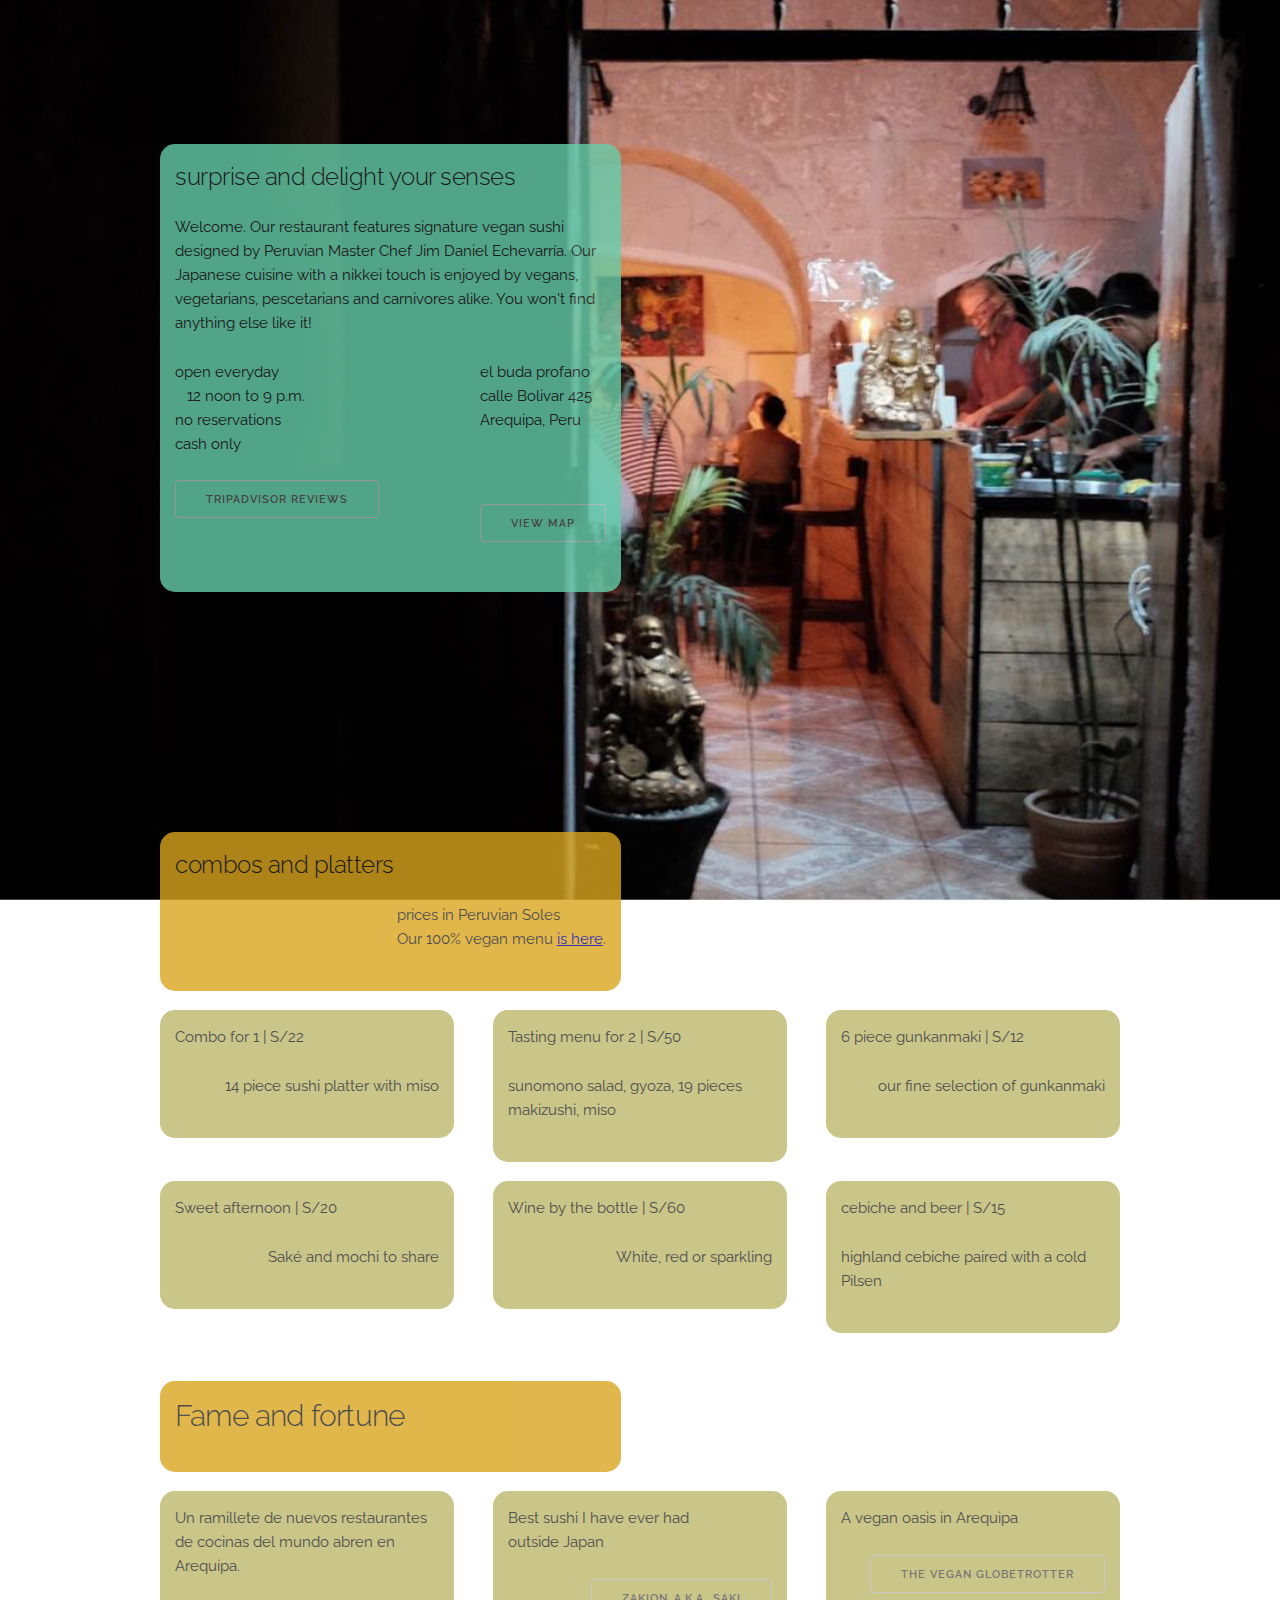
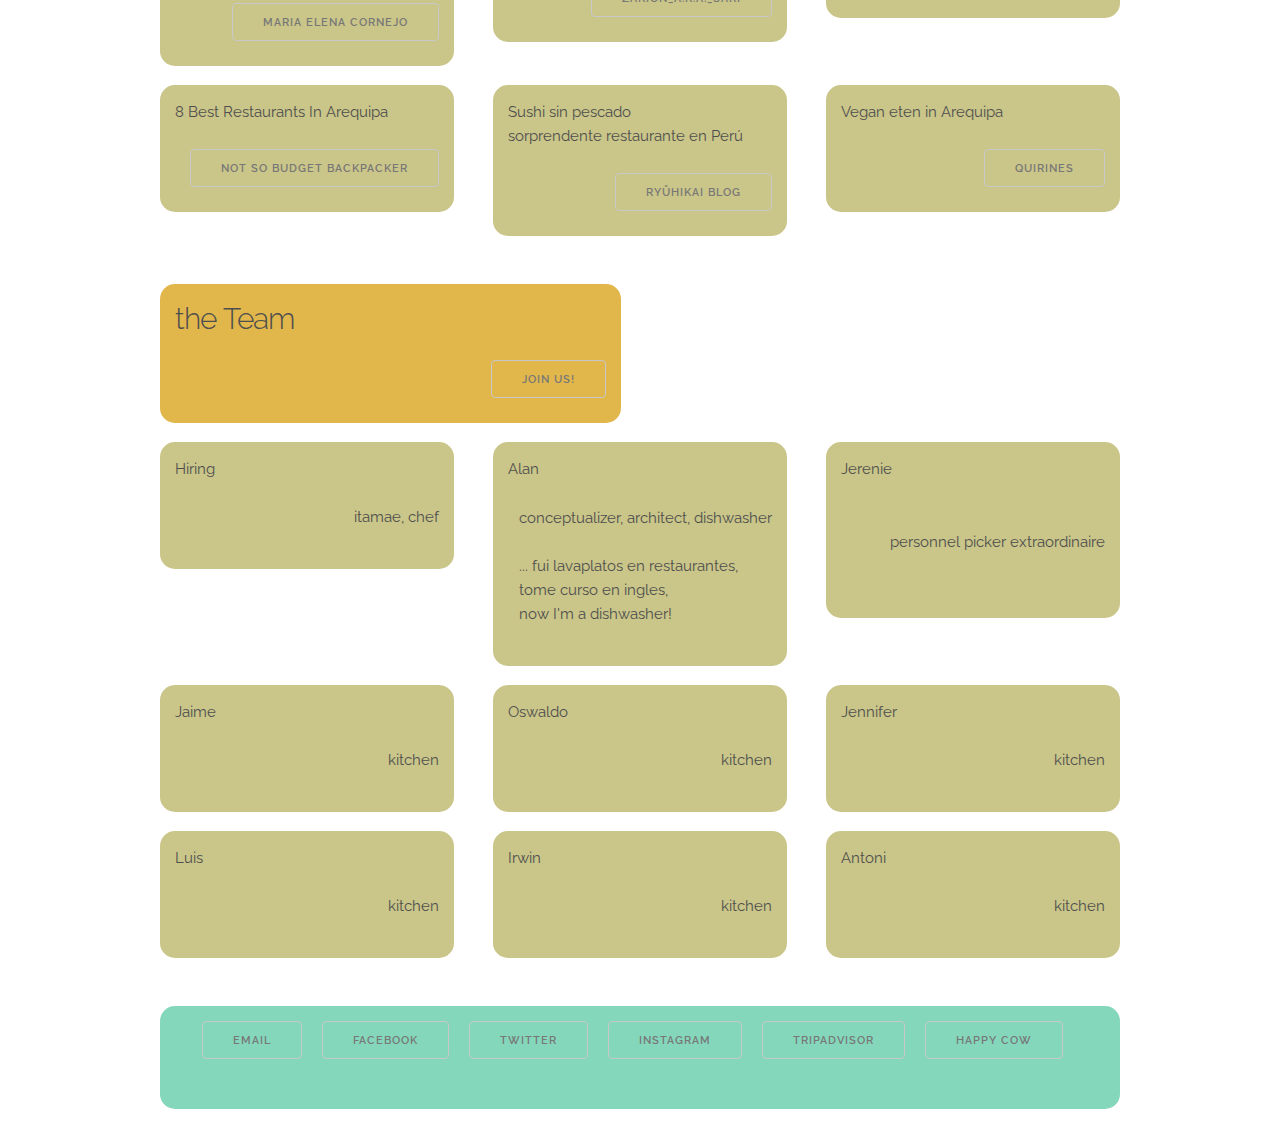
==== en/index.html @ 87c458c5 "es" ====
<!DOCTYPE html>
<html lang="en">
<head>

  <!-- Basic Page Needs
  –––––––––––––––––––––––––––––––––––––––––––––––––– -->
  <meta charset="utf-8">
  <title>el buda profano | vegan sushi | Arequipa Peru</title>
  <meta name="description" content="A restaurant featuring Japanese Vegan Cuisine">
  <meta name="author" content="el buda profano">

  <meta name="keywords" content="vegan,plantbased,vegetarian,cuisine,sushi,nikkei,restaurant,sake,wine,bar,arequipa,peru">

  <link rel="canonical" href="http://elbudaprofano.com" />

  <!-- Mobile Specific Metas
  –––––––––––––––––––––––––––––––––––––––––––––––––– -->
  <meta name="viewport" content="width=device-width, initial-scale=1">

  <!-- FONT
  –––––––––––––––––––––––––––––––––––––––––––––––––– -->
  <link href="//fonts.googleapis.com/css?family=Raleway:400,300,600" rel="stylesheet" type="text/css">

  <!-- CSS
  –––––––––––––––––––––––––––––––––––––––––––––––––– -->
  <link rel="stylesheet" href="css/normalize.css">
  <link rel="stylesheet" href="css/skeleton.css">
  <link rel="stylesheet" href="css/profano.css">

  <!-- Favicon
  –––––––––––––––––––––––––––––––––––––––––––––––––– -->
  <link rel="icon" type="image/png" href="images/favicon.png">

</head>
<body>

  <!-- Primary Page Layout  #66CDAA
  –––––––––––––––––––––––––––––––––––––––––––––––––– -->
  <div class="container">
    <div class="row">
      <div class="one-half column" style="margin-top: 15%">
        <h5>surprise and delight your senses</h5>


        <p>Welcome. Our restaurant features signature vegan sushi designed by Peruvian Master Chef Jim Daniel Echevarría. Our Japanese cuisine with a nikkei touch is enjoyed by vegans, vegetarians, pescetarians and carnivores alike. You won't find anything else like it!</p>
         <p class="u-pull-left" >open everyday<br>&nbsp;&nbsp;&nbsp;12 noon to 9 p.m.<br>no reservations<br>cash only<br><br>  
			<a target="_blank" class="button" style="margin-right:16px;" href="https://www.tripadvisor.com/Restaurant_Review-g294313-d9564741-Reviews-El_Buda_Profano-Arequipa_Arequipa_Region.html">tripadvisor reviews</a>
		 </p>
      	<p class="u-pull-right" >el buda profano  <br> calle Bolivar 425  <br> Arequipa, Peru<br><br><br><br>
			<a class="button" target="_blank" href="https://www.google.com/maps/place/el+buda+profano/@-16.393733,-71.5391587,17z/data=!3m1!4b1!4m5!3m4!1s0x91424a5aa7ada247:0x23198b1936176450!8m2!3d-16.393733!4d-71.53697">view map</a>
		</p>
      </div>
    </div>

  <!-- sample dishes row -->
    <div class="row">
      <div class="six columns" style="margin-top: 25%">
        <h5>combos and platters</h5>
        <p class="u-pull-right">prices in Peruvian Soles<br>Our 100% vegan menu <a target="_blank" href="images/menu-1.jpg">is here</a>.</p>
      </div>
    </div>

  <!-- Dishes 1st row -->
    <div class="row">
  <!-- -->
      <div class="one-third column" style="margin-top: 2%">
        <p class="u-pull-left">Combo for 1 | S/22</p>
        <p class="u-pull-right">14 piece sushi platter with miso</p>
      </div>
  <!-- -->
      <div class="one-third column" style="margin-top: 2%">
        <p class="u-pull-left">Tasting menu for 2 | S/50</p>
        <p class="u-pull-right">sunomono salad, gyoza, 19 pieces makizushi, miso</p>
      </div>
  <!-- -->
      <div class="one-third column" style="margin-top: 2%">
        <p class="u-pull-left">6 piece gunkanmaki | S/12</p>
        <p class="u-pull-right">our fine selection of gunkanmaki</p>
      </div>
    </div>

  <!-- Dishes 2nd row -->
    <div class="row">
  <!-- -->
      <div class="one-third column" style="margin-top: 2%">
        <p class="u-pull-left">Sweet afternoon | S/20</p>
        <p class="u-pull-right">Saké and mochi to share</p>
      </div>
  <!-- -->
      <div class="one-third column" style="margin-top: 2%">
        <p class="u-pull-left">Wine by the bottle | S/60</p>
        <p class="u-pull-right">White, red or sparkling</p>
      </div>
  <!-- -->
      <div class="one-third column" style="margin-top: 2%">
        <p class="u-pull-left">cebiche and beer | S/15</p>
        <p class="u-pull-right">highland cebiche paired with a cold Pilsen</p>
      </div>
    </div>


  <!-- Mentions header row -->
    <div class="row">
      <div class="six columns" style="margin-top: 5%">
        <h4>Fame and fortune</h4>
      </div>
    </div>

  <!-- Mentions 1st row -->
    <div class="row">
  <!-- -->
      <div class="one-third column" style="margin-top: 2%">
        <p class="u-pull-left">Un ramillete de nuevos restaurantes de cocinas del mundo abren en Arequipa.</p>
        <a target="_blank" class="button" style="float: right" 
			href="http://caretas.pe/cucharon_contento/79461-el_buda_profano">Maria Elena Cornejo</a>
      </div>
  <!-- -->
      <div class="one-third column" style="margin-top: 2%">
        <p class="u-pull-left">Best sushi I have ever had <br>outside Japan</p>
        <a target="_blank" class="button" style="float: right" 
			href="https://www.instagram.com/p/BQrO-NEBytV/">zakion_a.k.a._saki</a>
      </div>

  <!-- -->
      <div class="one-third column" style="margin-top: 2%">
        <p class="u-pull-left">A vegan oasis in Arequipa</p>
        <a target="_blank" class="button" style="float: right" 
			href="http://theveganglobetrotter.com/en/vegan-oasis-arequipa-el-buda-profano/">The Vegan Globetrotter</a>
      </div>
    </div>

  <!-- Mentions 2nd row -->
    <div class="row">
  <!-- -->
      <div class="one-third column" style="margin-top: 2%">
        <p class="u-pull-left">8 Best Restaurants In Arequipa</p>
        <a target="_blank" class="button" style="float: right" 
			href="http://notsobudgetbackpacker.com/the-8-best-restaurants-in-arequipa/">NOT SO budget backpacker</a>
      </div>
  <!-- -->
      <div class="one-third column" style="margin-top: 2%">
        <p class="u-pull-left">Sushi sin pescado <br>sorprendente restaurante en Perú</p>
        <a target="_blank" class="button" style="float: right" 
			href="http://www.ryuhikai.com/sushi-sin-pescado-buda-profano/">RyûHiKai blog</a>
      </div>
  <!-- -->
      <div class="one-third column" style="margin-top: 2%">
        <p class="u-pull-left">Vegan eten in Arequipa</p>
        <a target="_blank" class="button" style="float: right" 
			href="http://www.quirines.nl/world/peru-arequipa-in-fotos/">Quirines</a>
      </div>
    </div>

  <!-- Team header row -->
    <div class="row">
      <div class="six columns" style="margin-top: 5%">
        <h4>the Team</h4>
		<a class="button" style="float: right" href="mailto:buda.profano@gmail.com">Join us!</a>
      </div>
    </div>

  <!-- Team 1st row -->
    <div class="row">
  <!-- -->
      <div class="one-third column" style="margin-top: 2%">
        <p class="u-pull-left">Hiring   </p>
        <p class="u-pull-right"> 
								<br><br> itamae, chef </p>
      </div>
  <!-- -->
      <div class="one-third column" style="margin-top: 2%">
        <p class="u-pull-left">Alan </p>
        <p class="u-pull-right">conceptualizer, architect, dishwasher
								<br><br>... fui lavaplatos en restaurantes, <br>tome curso en ingles, <br>now I'm a dishwasher!</p>
      </div>
  <!-- -->
      <div class="one-third column" style="margin-top: 2%">
        <p class="u-pull-left">Jerenie <br></p>
        <p class="u-pull-right"><br>personnel picker extraordinaire  
								<br><br>  </p>
      </div>
    </div>

  <!-- Team 2nd row -->
    <div class="row">
  <!-- -->
      <div class="one-third column" style="margin-top: 2%">
        <p class="u-pull-left">Jaime  </p>
        <p class="u-pull-right"> 
								<br><br> kitchen </p>
      </div>
  <!-- -->
      <div class="one-third column" style="margin-top: 2%">
        <p class="u-pull-left">Oswaldo </p>
        <p class="u-pull-right">  
								<br><br> kitchen </p>
      </div>
  <!-- -->
      <div class="one-third column" style="margin-top: 2%">
        <p class="u-pull-left">Jennifer  </p>
        <p class="u-pull-right">  
								<br><br> kitchen </p>
      </div>
    </div>

  <!-- Team 3rd row -->
    <div class="row">
  <!-- -->
      <div class="one-third column" style="margin-top: 2%">
        <p class="u-pull-left">Luis  </p>
        <p class="u-pull-right"> 
								<br><br> kitchen </p>
      </div>
  <!-- -->
      <div class="one-third column" style="margin-top: 2%">
        <p class="u-pull-left">Irwin </p>
        <p class="u-pull-right">  
								<br><br> kitchen </p>
      </div>
  <!-- -->
      <div class="one-third column" style="margin-top: 2%">
        <p class="u-pull-left">Antoni  </p>
        <p class="u-pull-right">  
								<br><br> kitchen </p>
      </div>
    </div>



  <!-- Footer row -->
    <div class="row">
      <div class="twelve columns" style="margin-top: 5%">
        <p style="text-align:center;"> 
			<a class="button" style="margin-right:16px;" href="mailto:buda.profano@gmail.com">email</a>
			<a target="_blank" class="button" style="margin-right:16px;" href="https://www.facebook.com/elbudaprofano/">facebook</a> 
			<a target="_blank" class="button" style="margin-right:16px;" href="https://twitter.com/elBudaProfano">twitter</a> 
			<a target="_blank" class="button" style="margin-right:16px;" href="https://www.instagram.com/elbudaprofano/">instagram</a> 
			<a target="_blank" class="button" style="margin-right:16px;" href="https://www.tripadvisor.com/Restaurant_Review-g294313-d9564741-Reviews-El_Buda_Profano-Arequipa_Arequipa_Region.html">tripadvisor</a> 
			<a target="_blank" class="button" style="margin-right:16px;" href="https://www.happycow.net/reviews/el-buda-profano-arequipa-64990">happy cow</a> 
		</p>
      </div>
    </div>

<p class="u-cf"></p>
  </div>

<!-- End Document
  –––––––––––––––––––––––––––––––––––––––––––––––––– -->
</body>
</html>
---- en/css/skeleton.css ----
/*
* Skeleton V2.0.4
* Copyright 2014, Dave Gamache
* www.getskeleton.com
* Free to use under the MIT license.
* http://www.opensource.org/licenses/mit-license.php
* 12/29/2014
*/


/* Table of contents
––––––––––––––––––––––––––––––––––––––––––––––––––
- Grid
- Base Styles
- Typography
- Links
- Buttons
- Forms
- Lists
- Code
- Tables
- Spacing
- Utilities
- Clearing
- Media Queries
*/


/* Grid
–––––––––––––––––––––––––––––––––––––––––––––––––– */
.container {
  position: relative;
  width: 100%;
  max-width: 960px;
  margin: 0 auto;
  padding: 0 20px;
  box-sizing: border-box; }
.column,
.columns {
  width: 100%;
  float: left;
  box-sizing: border-box; }

/* For devices larger than 400px */
@media (min-width: 400px) {
  .container {
    width: 85%;
    padding: 0; }
}

/* For devices larger than 550px */
@media (min-width: 550px) {
  .container {
    width: 80%; }
  .column,
  .columns {
    margin-left: 4%; }
  .column:first-child,
  .columns:first-child {
    margin-left: 0; }

  .one.column,
  .one.columns                    { width: 4.66666666667%; }
  .two.columns                    { width: 13.3333333333%; }
  .three.columns                  { width: 22%;            }
  .four.columns                   { width: 30.6666666667%; }
  .five.columns                   { width: 39.3333333333%; }
  .six.columns                    { width: 48%;            }
  .seven.columns                  { width: 56.6666666667%; }
  .eight.columns                  { width: 65.3333333333%; }
  .nine.columns                   { width: 74.0%;          }
  .ten.columns                    { width: 82.6666666667%; }
  .eleven.columns                 { width: 91.3333333333%; }
  .twelve.columns                 { width: 100%; margin-left: 0; }

  .one-fourth.column              { width: 24%; }

  .one-third.column               { width: 30.6666666667%; }
  .two-thirds.column              { width: 65.3333333333%; }

  .one-half.column                { width: 48%; }

  /* Offsets */
  .offset-by-one.column,
  .offset-by-one.columns          { margin-left: 8.66666666667%; }
  .offset-by-two.column,
  .offset-by-two.columns          { margin-left: 17.3333333333%; }
  .offset-by-three.column,
  .offset-by-three.columns        { margin-left: 26%;            }
  .offset-by-four.column,
  .offset-by-four.columns         { margin-left: 34.6666666667%; }
  .offset-by-five.column,
  .offset-by-five.columns         { margin-left: 43.3333333333%; }
  .offset-by-six.column,
  .offset-by-six.columns          { margin-left: 52%;            }
  .offset-by-seven.column,
  .offset-by-seven.columns        { margin-left: 60.6666666667%; }
  .offset-by-eight.column,
  .offset-by-eight.columns        { margin-left: 69.3333333333%; }
  .offset-by-nine.column,
  .offset-by-nine.columns         { margin-left: 78.0%;          }
  .offset-by-ten.column,
  .offset-by-ten.columns          { margin-left: 86.6666666667%; }
  .offset-by-eleven.column,
  .offset-by-eleven.columns       { margin-left: 95.3333333333%; }

  .offset-by-one-third.column,
  .offset-by-one-third.columns    { margin-left: 34.6666666667%; }
  .offset-by-two-thirds.column,
  .offset-by-two-thirds.columns   { margin-left: 69.3333333333%; }

  .offset-by-one-half.column,
  .offset-by-one-half.columns     { margin-left: 52%; }

}


/* Base Styles
–––––––––––––––––––––––––––––––––––––––––––––––––– */
/* NOTE
html is set to 62.5% so that all the REM measurements throughout Skeleton
are based on 10px sizing. So basically 1.5rem = 15px :) */
html {
  font-size: 62.5%; }
body {
  font-size: 1.5em; /* currently ems cause chrome bug misinterpreting rems on body element */
  line-height: 1.6;
  font-weight: 400;
  font-family: "Raleway", "HelveticaNeue", "Helvetica Neue", Helvetica, Arial, sans-serif;
  color: #222; }


/* Typography
–––––––––––––––––––––––––––––––––––––––––––––––––– */
h1, h2, h3, h4, h5, h6 {
  margin-top: 0;
  margin-bottom: 2rem;
  font-weight: 300; }
h1 { font-size: 4.0rem; line-height: 1.2;  letter-spacing: -.1rem;}
h2 { font-size: 3.6rem; line-height: 1.25; letter-spacing: -.1rem; }
h3 { font-size: 3.0rem; line-height: 1.3;  letter-spacing: -.1rem; }
h4 { font-size: 2.4rem; line-height: 1.35; letter-spacing: -.08rem; }
h5 { font-size: 1.8rem; line-height: 1.5;  letter-spacing: -.05rem; }
h6 { font-size: 1.5rem; line-height: 1.6;  letter-spacing: 0; }

/* Larger than phablet */
@media (min-width: 550px) {
  h1 { font-size: 5.0rem; }
  h2 { font-size: 4.2rem; }
  h3 { font-size: 3.6rem; }
  h4 { font-size: 3.0rem; }
  h5 { font-size: 2.4rem; }
  h6 { font-size: 1.5rem; }
}

p {
  margin-top: 0; }


/* Links
–––––––––––––––––––––––––––––––––––––––––––––––––– */
a {
  color: #1EAEDB; }
a:hover {
  color: #0FA0CE; }


/* Buttons
–––––––––––––––––––––––––––––––––––––––––––––––––– */
.button,
button,
input[type="submit"],
input[type="reset"],
input[type="button"] {
  display: inline-block;
  height: 38px;
  padding: 0 30px;
  color: #555;
  text-align: center;
  font-size: 11px;
  font-weight: 600;
  line-height: 38px;
  letter-spacing: .1rem;
  text-transform: uppercase;
  text-decoration: none;
  white-space: nowrap;
  background-color: transparent;
  border-radius: 4px;
  border: 1px solid #bbb;
  cursor: pointer;
  box-sizing: border-box; }
.button:hover,
button:hover,
input[type="submit"]:hover,
input[type="reset"]:hover,
input[type="button"]:hover,
.button:focus,
button:focus,
input[type="submit"]:focus,
input[type="reset"]:focus,
input[type="button"]:focus {
  color: #333;
  border-color: #888;
  outline: 0; }
.button.button-primary,
button.button-primary,
input[type="submit"].button-primary,
input[type="reset"].button-primary,
input[type="button"].button-primary {
  color: #FFF;
  background-color: #33C3F0;
  border-color: #33C3F0; }
.button.button-primary:hover,
button.button-primary:hover,
input[type="submit"].button-primary:hover,
input[type="reset"].button-primary:hover,
input[type="button"].button-primary:hover,
.button.button-primary:focus,
button.button-primary:focus,
input[type="submit"].button-primary:focus,
input[type="reset"].button-primary:focus,
input[type="button"].button-primary:focus {
  color: #FFF;
  background-color: #1EAEDB;
  border-color: #1EAEDB; }


/* Forms
–––––––––––––––––––––––––––––––––––––––––––––––––– */
input[type="email"],
input[type="number"],
input[type="search"],
input[type="text"],
input[type="tel"],
input[type="url"],
input[type="password"],
textarea,
select {
  height: 38px;
  padding: 6px 10px; /* The 6px vertically centers text on FF, ignored by Webkit */
  background-color: #fff;
  border: 1px solid #D1D1D1;
  border-radius: 4px;
  box-shadow: none;
  box-sizing: border-box; }
/* Removes awkward default styles on some inputs for iOS */
input[type="email"],
input[type="number"],
input[type="search"],
input[type="text"],
input[type="tel"],
input[type="url"],
input[type="password"],
textarea {
  -webkit-appearance: none;
     -moz-appearance: none;
          appearance: none; }
textarea {
  min-height: 65px;
  padding-top: 6px;
  padding-bottom: 6px; }
input[type="email"]:focus,
input[type="number"]:focus,
input[type="search"]:focus,
input[type="text"]:focus,
input[type="tel"]:focus,
input[type="url"]:focus,
input[type="password"]:focus,
textarea:focus,
select:focus {
  border: 1px solid #33C3F0;
  outline: 0; }
label,
legend {
  display: block;
  margin-bottom: .5rem;
  font-weight: 600; }
fieldset {
  padding: 0;
  border-width: 0; }
input[type="checkbox"],
input[type="radio"] {
  display: inline; }
label > .label-body {
  display: inline-block;
  margin-left: .5rem;
  font-weight: normal; }


/* Lists
–––––––––––––––––––––––––––––––––––––––––––––––––– */
ul {
  list-style: circle inside; }
ol {
  list-style: decimal inside; }
ol, ul {
  padding-left: 0;
  margin-top: 0; }
ul ul,
ul ol,
ol ol,
ol ul {
  margin: 1.5rem 0 1.5rem 3rem;
  font-size: 90%; }
li {
  margin-bottom: 1rem; }


/* Code
–––––––––––––––––––––––––––––––––––––––––––––––––– */
code {
  padding: .2rem .5rem;
  margin: 0 .2rem;
  font-size: 90%;
  white-space: nowrap;
  background: #F1F1F1;
  border: 1px solid #E1E1E1;
  border-radius: 4px; }
pre > code {
  display: block;
  padding: 1rem 1.5rem;
  white-space: pre; }


/* Tables
–––––––––––––––––––––––––––––––––––––––––––––––––– */
th,
td {
  padding: 12px 15px;
  text-align: left;
  border-bottom: 1px solid #E1E1E1; }
th:first-child,
td:first-child {
  padding-left: 0; }
th:last-child,
td:last-child {
  padding-right: 0; }


/* Spacing
–––––––––––––––––––––––––––––––––––––––––––––––––– */
button,
.button {
  margin-bottom: 1rem; }
input,
textarea,
select,
fieldset {
  margin-bottom: 1.5rem; }
pre,
blockquote,
dl,
figure,
table,
p,
ul,
ol,
form {
  margin-bottom: 2.5rem; }


/* Utilities
–––––––––––––––––––––––––––––––––––––––––––––––––– */
.u-full-width {
  width: 100%;
  box-sizing: border-box; }
.u-max-full-width {
  max-width: 100%;
  box-sizing: border-box; }
.u-pull-right {
  float: right; }
.u-pull-left {
  float: left; }


/* Misc
–––––––––––––––––––––––––––––––––––––––––––––––––– */
hr {
  margin-top: 3rem;
  margin-bottom: 3.5rem;
  border-width: 0;
  border-top: 1px solid #E1E1E1; }


/* Clearing
–––––––––––––––––––––––––––––––––––––––––––––––––– */

/* Self Clearing Goodness */
.container:after,
.row:after,
.u-cf {
  content: "";
  display: table;
  clear: both; }


/* Media Queries
–––––––––––––––––––––––––––––––––––––––––––––––––– */
/*
Note: The best way to structure the use of media queries is to create the queries
near the relevant code. For example, if you wanted to change the styles for buttons
on small devices, paste the mobile query code up in the buttons section and style it
there.
*/


/* Larger than mobile */
@media (min-width: 400px) {}

/* Larger than phablet (also point when grid becomes active) */
@media (min-width: 550px) {}

/* Larger than tablet */
@media (min-width: 750px) {}

/* Larger than desktop */
@media (min-width: 1000px) {}

/* Larger than Desktop HD */
@media (min-width: 1200px) {}
---- en/css/profano.css ----
body:before {
  content: "";
  display: block;
  position: fixed;
  left: 0;
  top: 0;
  width: 100%;
  height: 100%;
  z-index: -10;
  background: url('../images/el.buda.profano.vegan.sushi.bar.arequipa.peru.jpg') no-repeat center center; 
		  -webkit-background-size: cover;
		  -moz-background-size: cover;
		  -o-background-size: cover;
		  background-size: cover; } 
a { color: #0000a2; }
.column, .columns   { padding: 15px; background: #66CDAA; border-radius: 15px; opacity:0.8; }    
.container .one-half.column { background: #66CDAA; }  
.container .one-third.column { background: #BDB76B; }  
.container .one-fourth.column { background: #BDB76B; }  
.container .six.columns { background: #DAA520; }
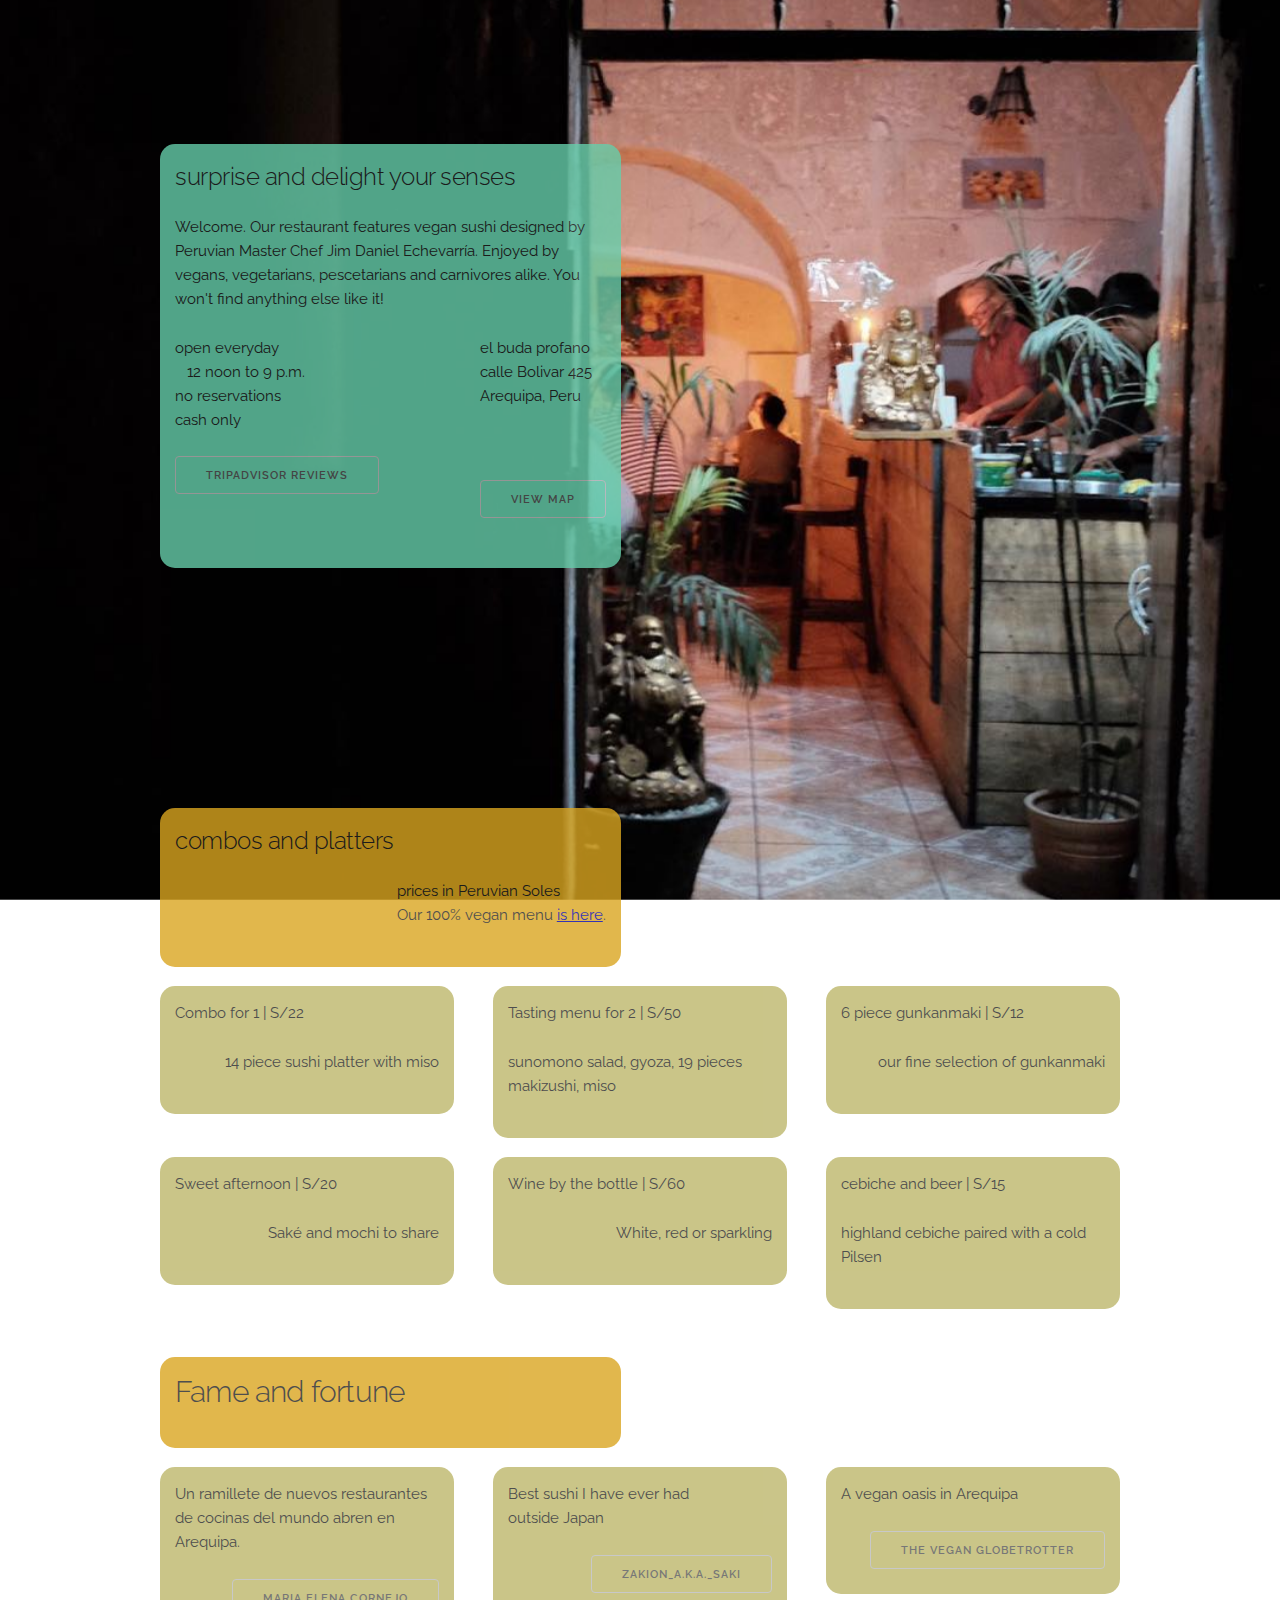
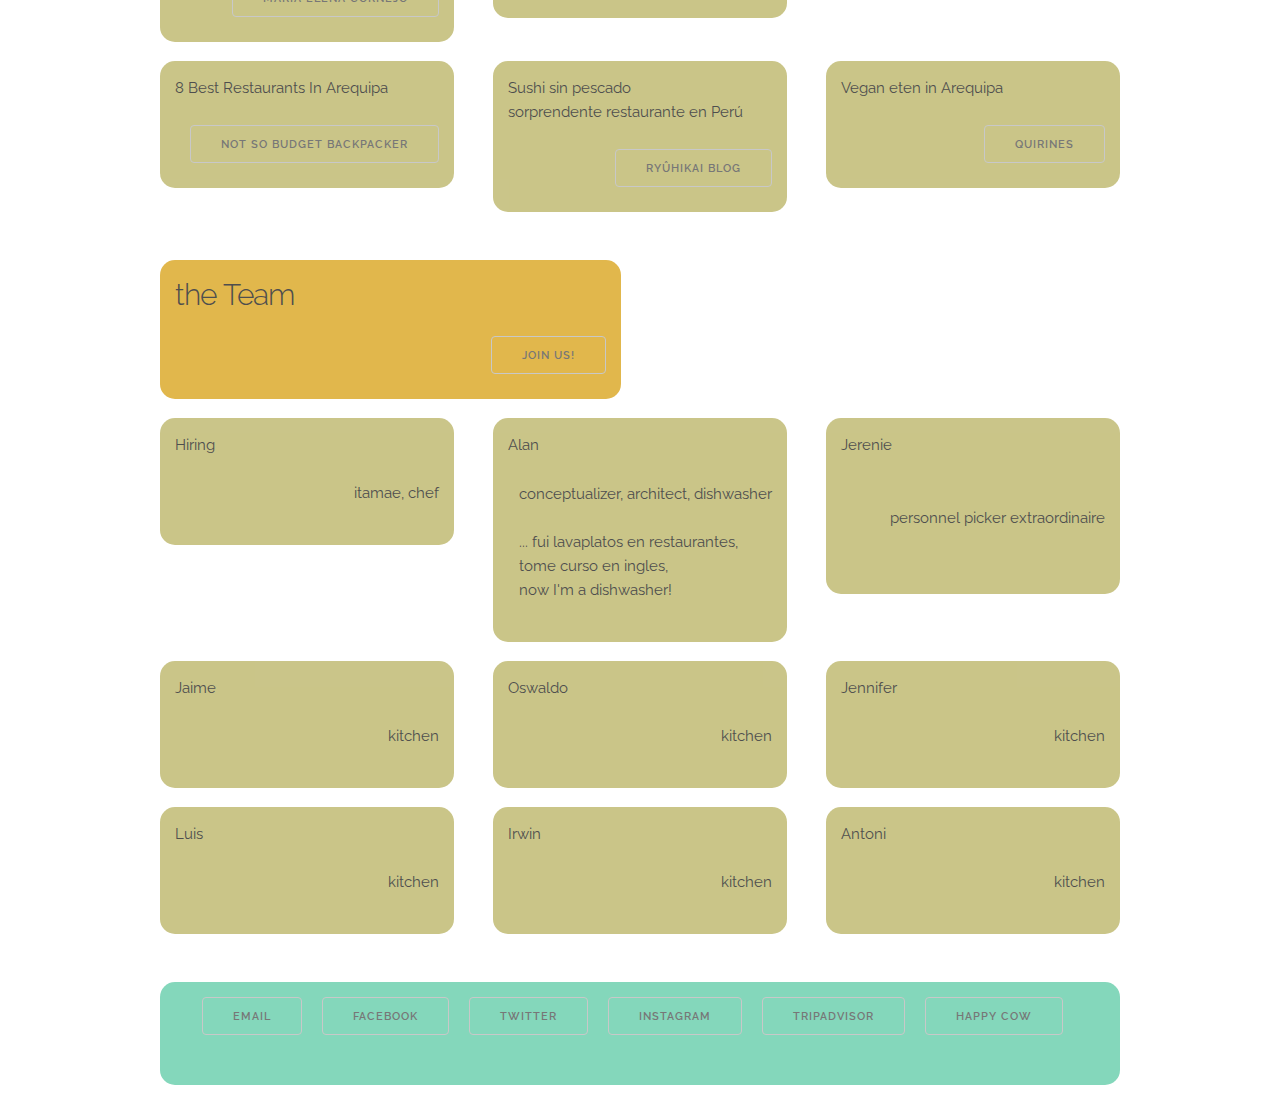
==== commit bf92134e: "not nikkei" ====
--- a/en/index.html
+++ b/en/index.html
@@ -9,7 +9,7 @@
   <meta name="description" content="A restaurant featuring Japanese Vegan Cuisine">
   <meta name="author" content="el buda profano">
 
-  <meta name="keywords" content="vegan,plantbased,vegetarian,cuisine,sushi,nikkei,restaurant,sake,wine,bar,arequipa,peru">
+  <meta name="keywords" content="vegan,plantbased,vegetarian,cuisine,sushi,restaurant,sake,wine,bar,arequipa,peru">
 
   <link rel="canonical" href="http://elbudaprofano.com" />
 
@@ -42,7 +42,7 @@
         <h5>surprise and delight your senses</h5>
 
 
-        <p>Welcome. Our restaurant features signature vegan sushi designed by Peruvian Master Chef Jim Daniel Echevarría. Our Japanese cuisine with a nikkei touch is enjoyed by vegans, vegetarians, pescetarians and carnivores alike. You won't find anything else like it!</p>
+        <p>Welcome. Our restaurant features vegan sushi designed by Peruvian Master Chef Jim Daniel Echevarría. Enjoyed by vegans, vegetarians, pescetarians and carnivores alike. You won't find anything else like it!</p>
          <p class="u-pull-left" >open everyday<br>&nbsp;&nbsp;&nbsp;12 noon to 9 p.m.<br>no reservations<br>cash only<br><br>  
 			<a target="_blank" class="button" style="margin-right:16px;" href="https://www.tripadvisor.com/Restaurant_Review-g294313-d9564741-Reviews-El_Buda_Profano-Arequipa_Arequipa_Region.html">tripadvisor reviews</a>
 		 </p>
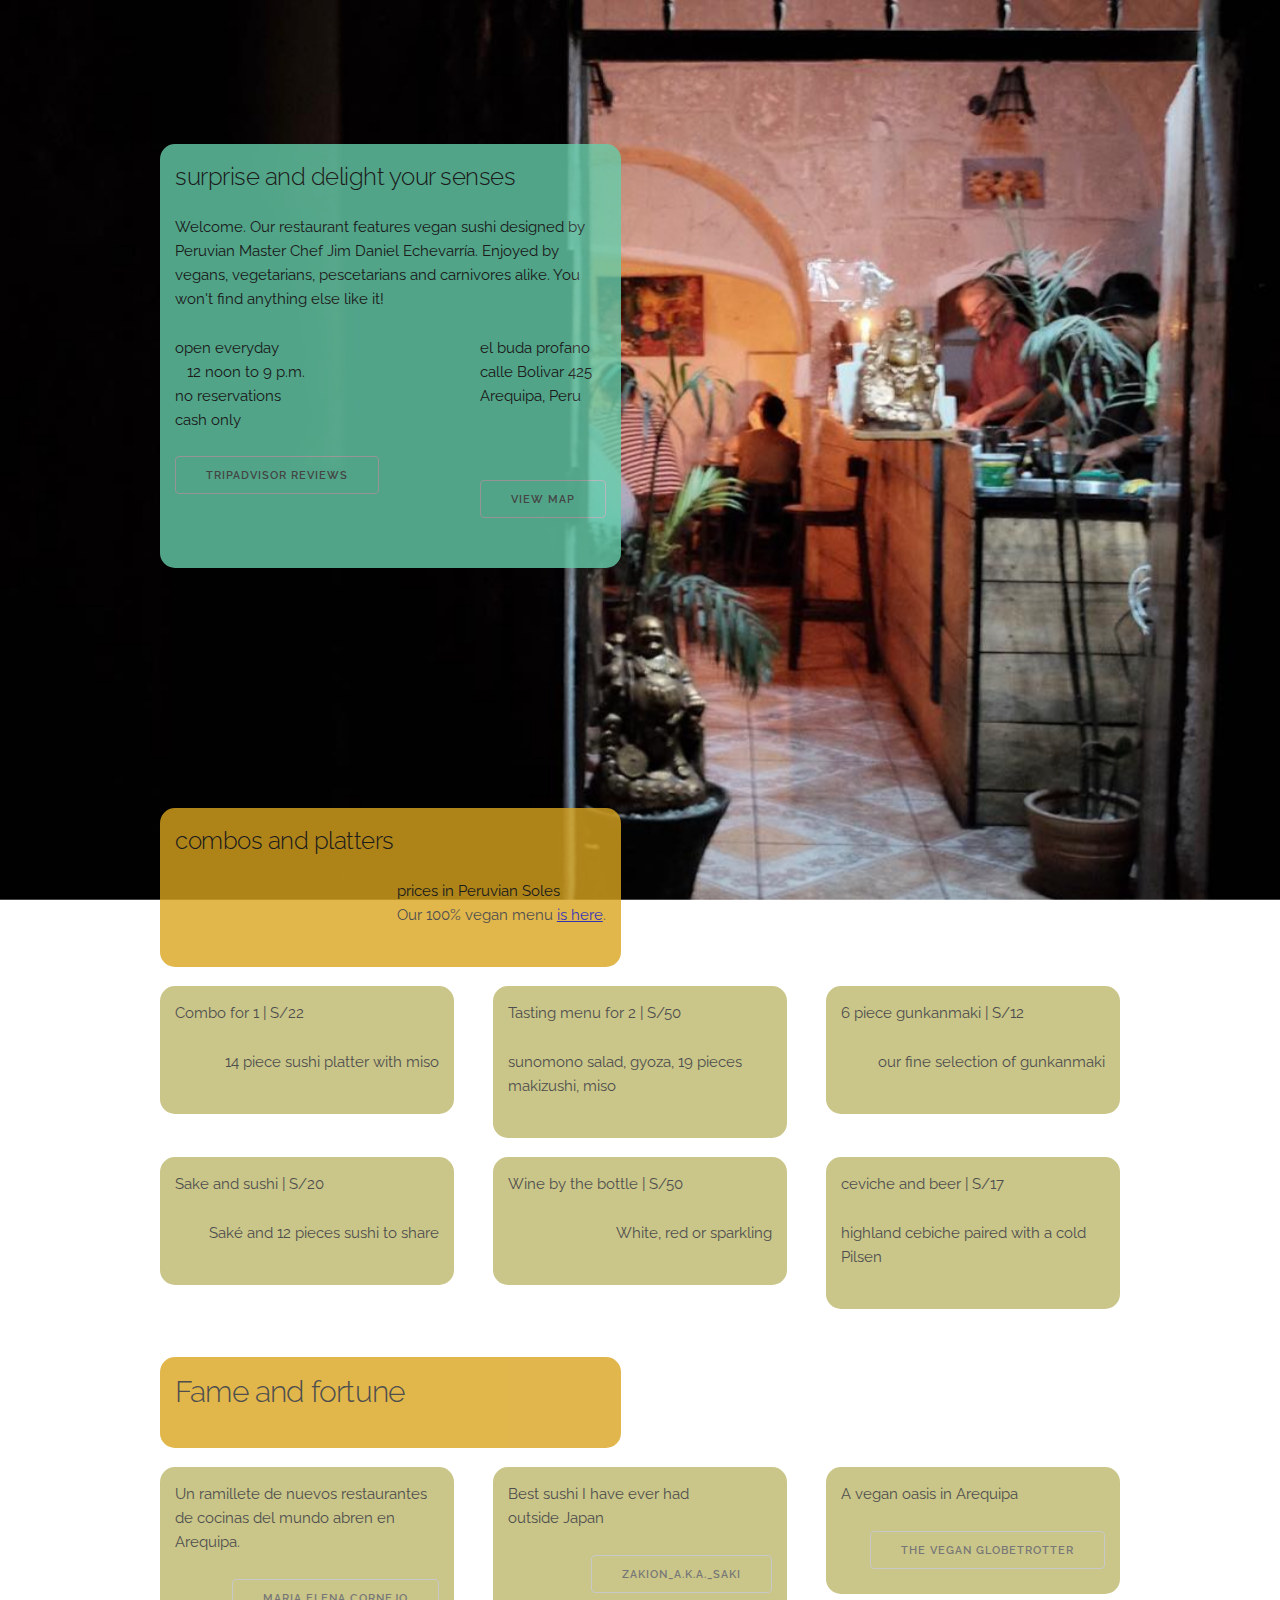
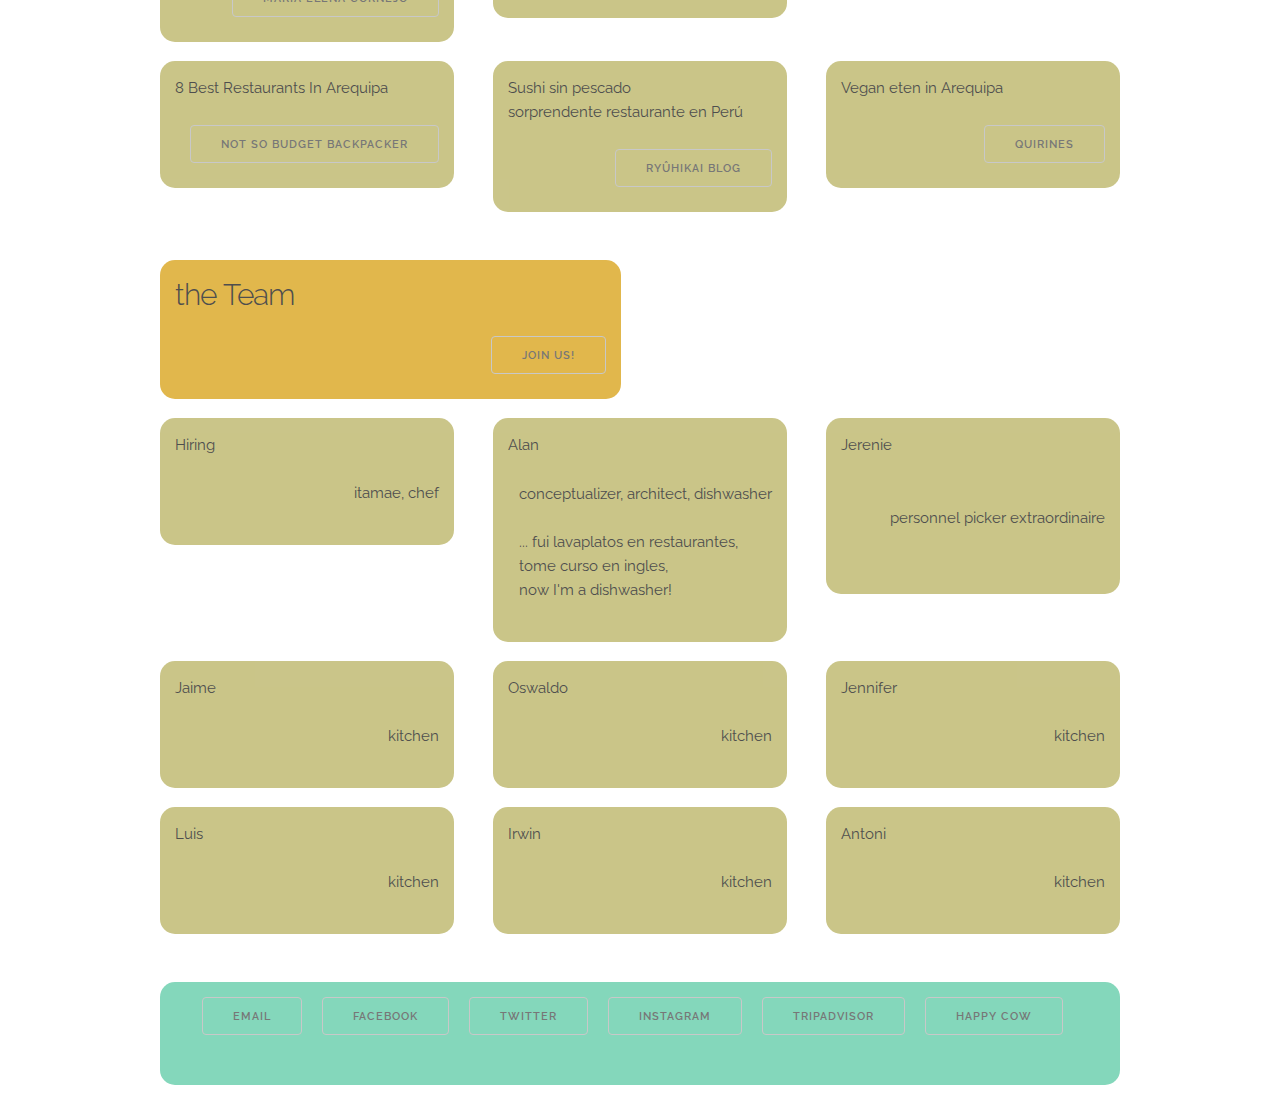
==== commit 6da41bf5: "update combos" ====
--- a/en/index.html
+++ b/en/index.html
@@ -83,17 +83,17 @@
     <div class="row">
   <!-- -->
       <div class="one-third column" style="margin-top: 2%">
-        <p class="u-pull-left">Sweet afternoon | S/20</p>
-        <p class="u-pull-right">Saké and mochi to share</p>
-      </div>
-  <!-- -->
-      <div class="one-third column" style="margin-top: 2%">
-        <p class="u-pull-left">Wine by the bottle | S/60</p>
+        <p class="u-pull-left">Sake and sushi | S/20</p>
+        <p class="u-pull-right">Saké and 12 pieces sushi to share</p>
+      </div>
+  <!-- -->
+      <div class="one-third column" style="margin-top: 2%">
+        <p class="u-pull-left">Wine by the bottle | S/50</p>
         <p class="u-pull-right">White, red or sparkling</p>
       </div>
   <!-- -->
       <div class="one-third column" style="margin-top: 2%">
-        <p class="u-pull-left">cebiche and beer | S/15</p>
+        <p class="u-pull-left">ceviche and beer | S/17</p>
         <p class="u-pull-right">highland cebiche paired with a cold Pilsen</p>
       </div>
     </div>
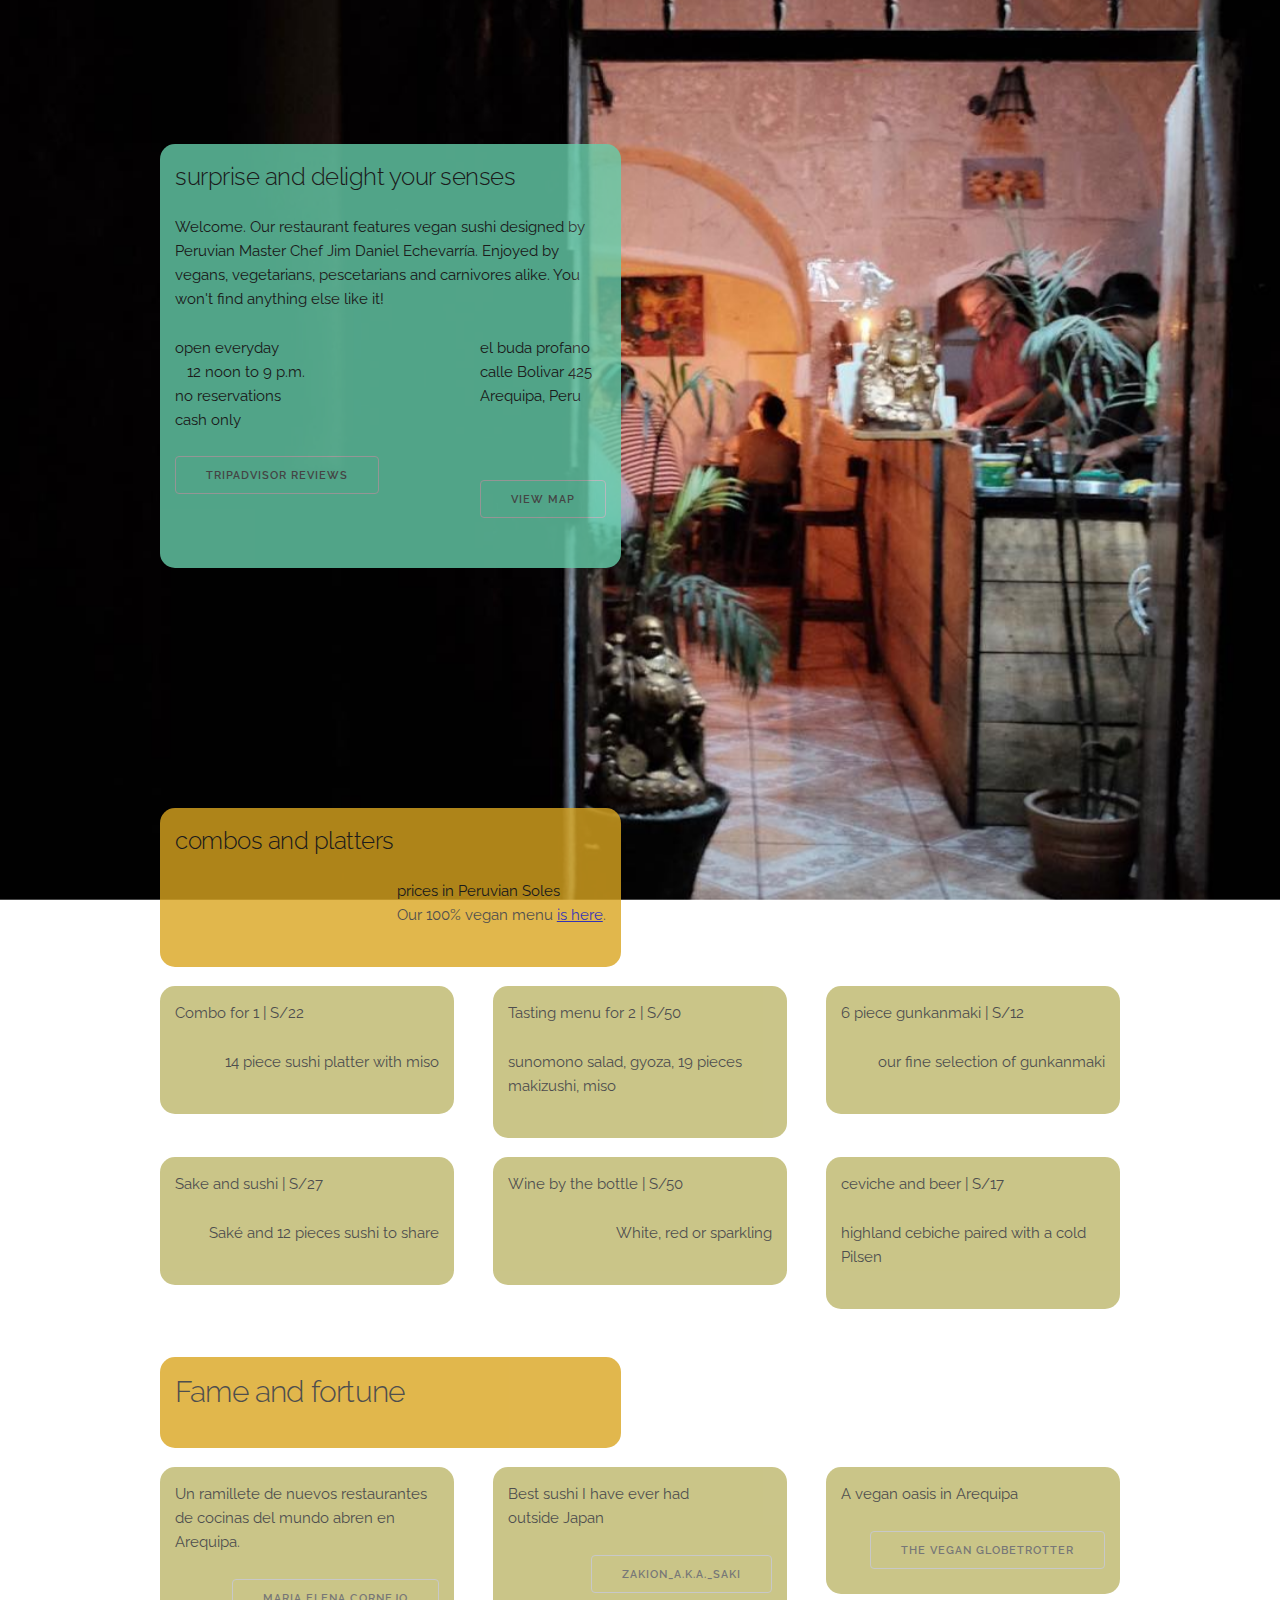
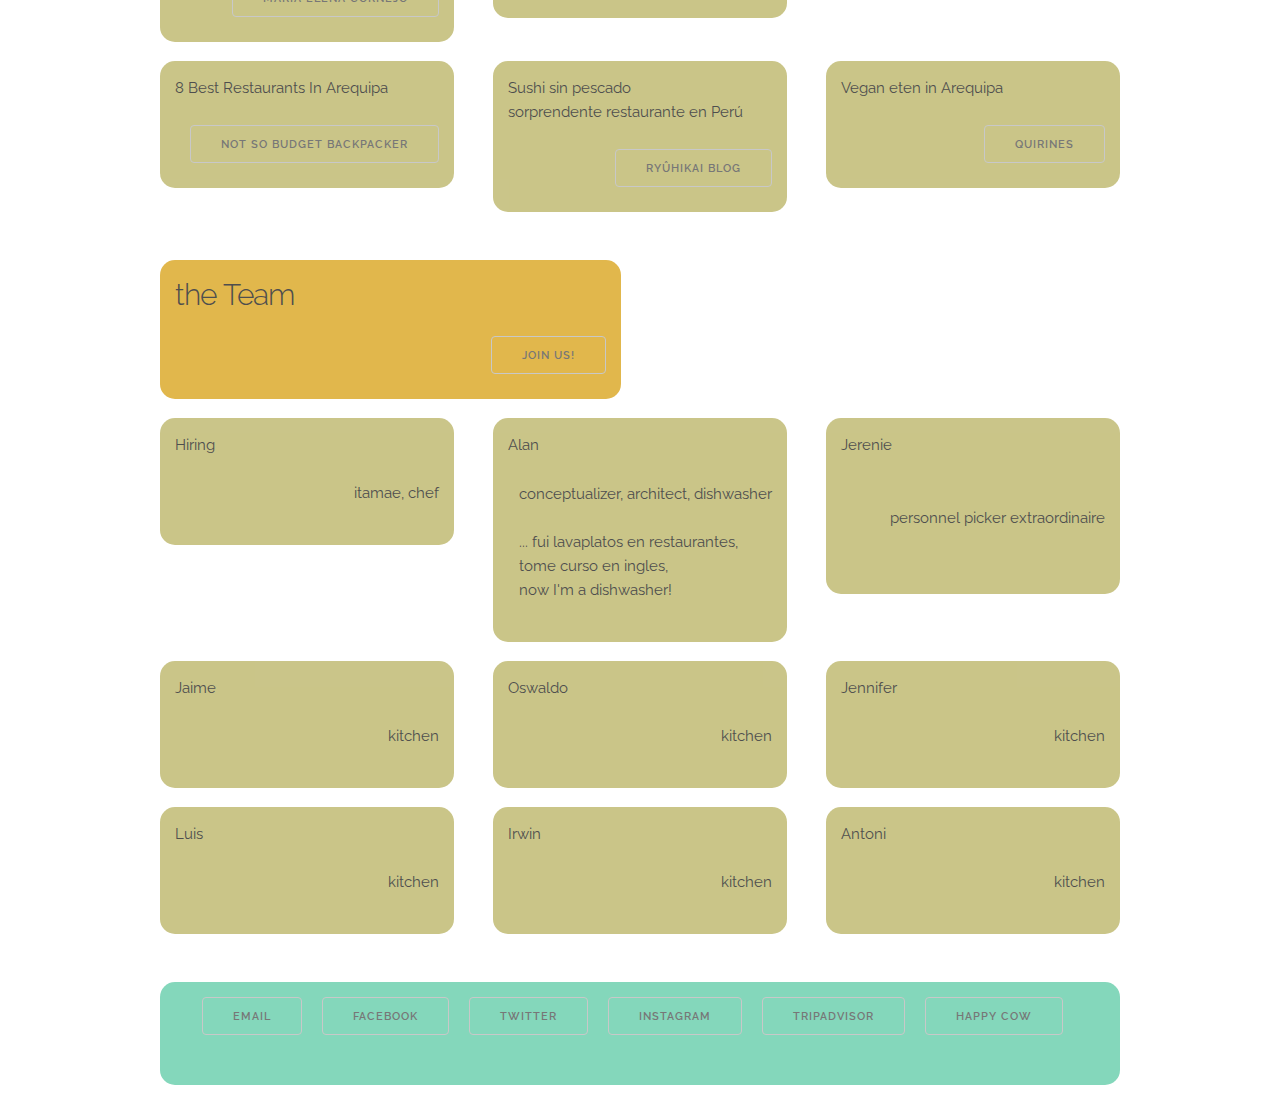
==== commit ddbc5e2f: "update combos II" ====
--- a/en/index.html
+++ b/en/index.html
@@ -83,7 +83,7 @@
     <div class="row">
   <!-- -->
       <div class="one-third column" style="margin-top: 2%">
-        <p class="u-pull-left">Sake and sushi | S/20</p>
+        <p class="u-pull-left">Sake and sushi | S/27</p>
         <p class="u-pull-right">Saké and 12 pieces sushi to share</p>
       </div>
   <!-- -->
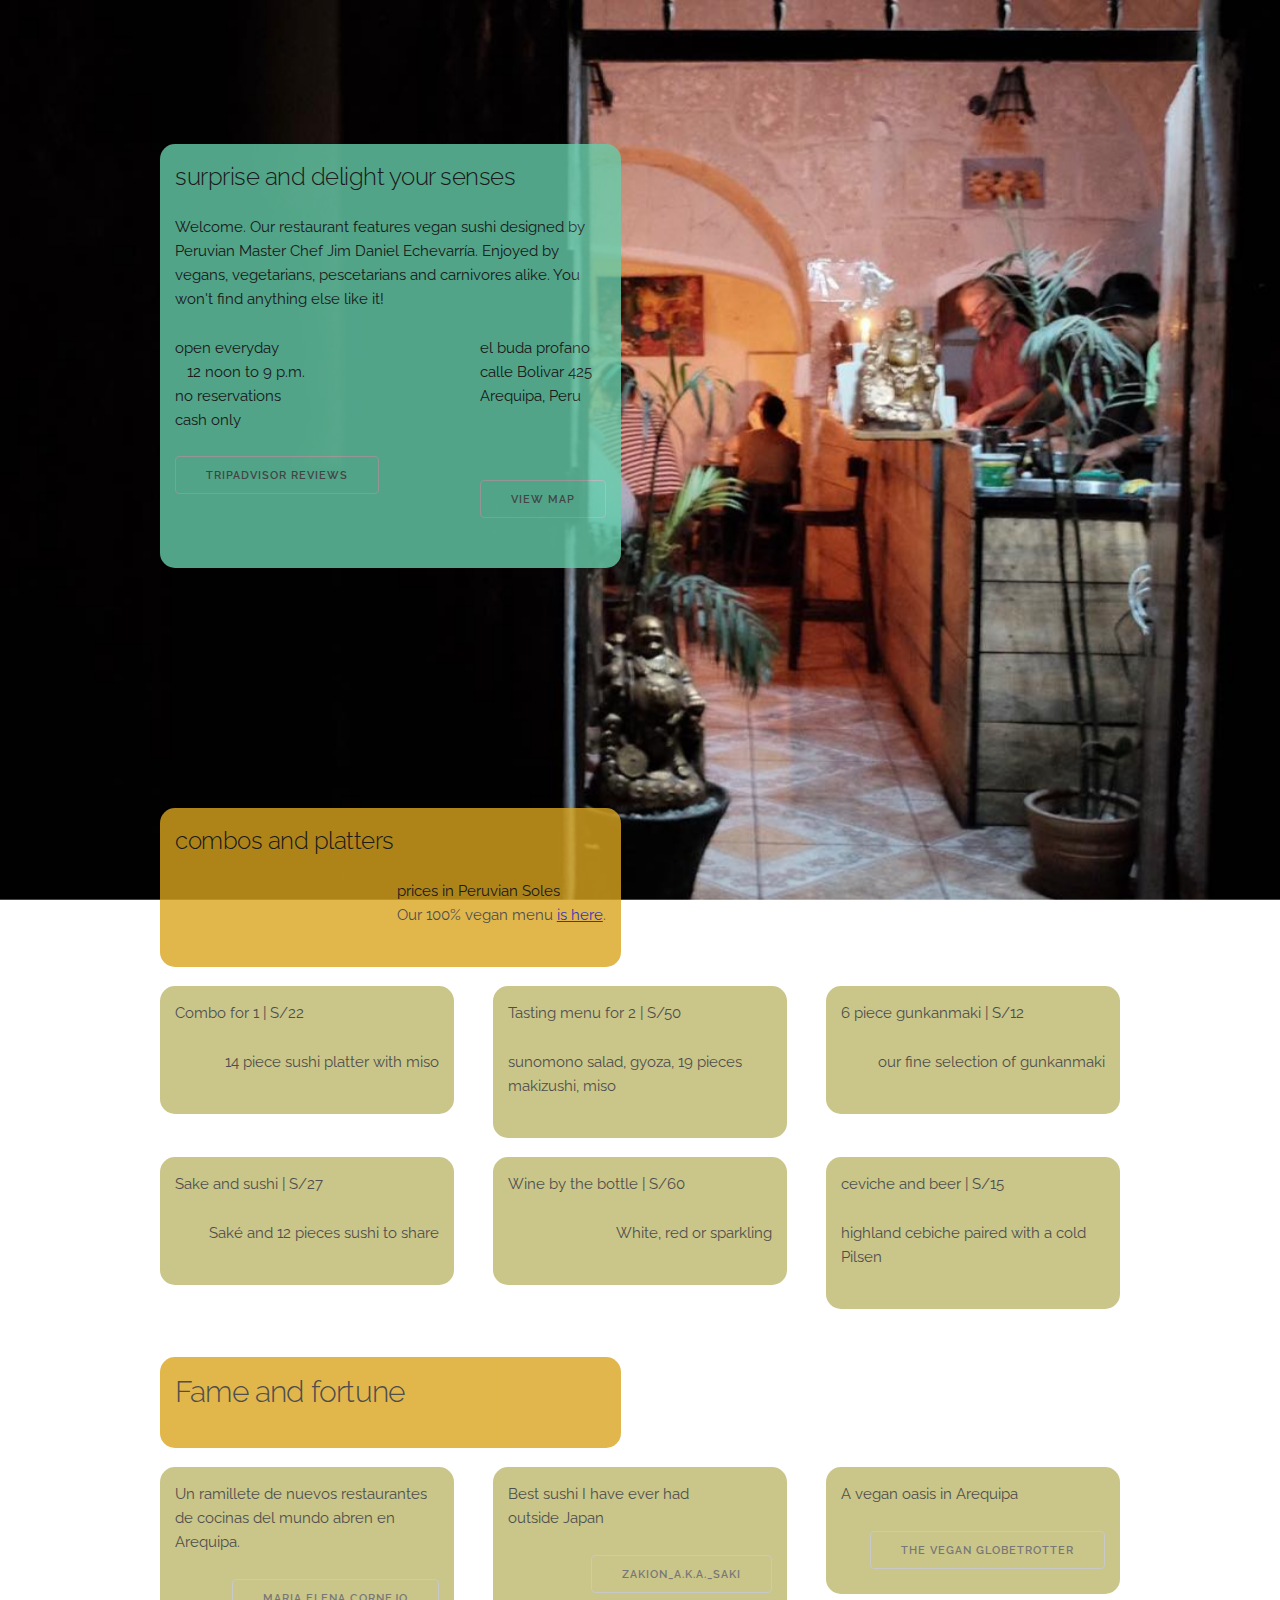
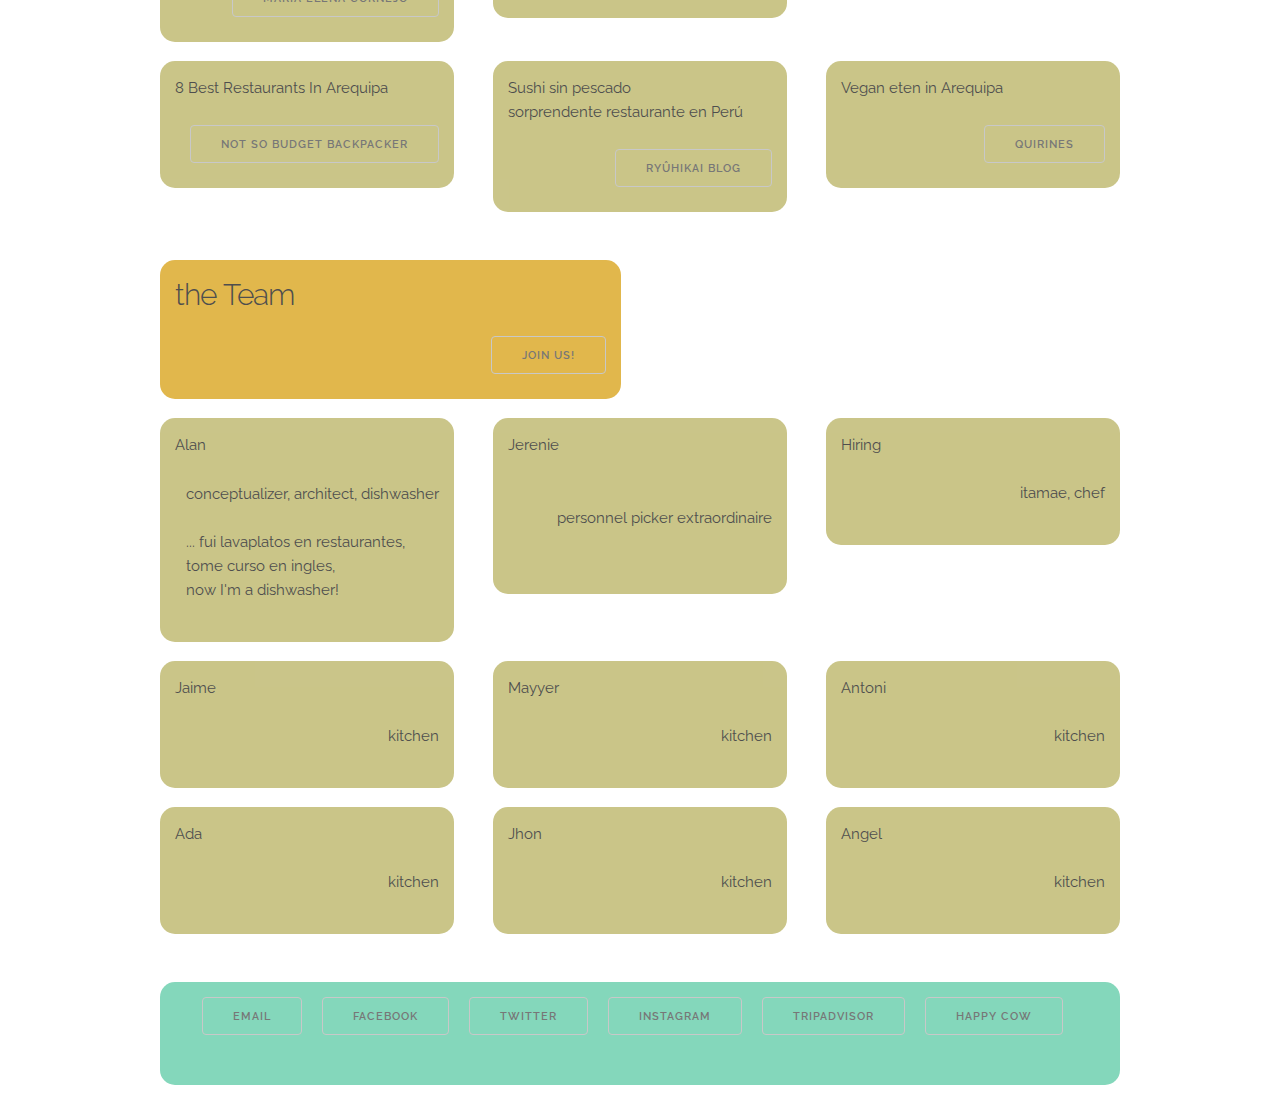
==== commit 4d887c0f: "team update" ====
--- a/en/index.html
+++ b/en/index.html
@@ -88,12 +88,12 @@
       </div>
   <!-- -->
       <div class="one-third column" style="margin-top: 2%">
-        <p class="u-pull-left">Wine by the bottle | S/50</p>
+        <p class="u-pull-left">Wine by the bottle | S/60</p>
         <p class="u-pull-right">White, red or sparkling</p>
       </div>
   <!-- -->
       <div class="one-third column" style="margin-top: 2%">
-        <p class="u-pull-left">ceviche and beer | S/17</p>
+        <p class="u-pull-left">ceviche and beer | S/15</p>
         <p class="u-pull-right">highland cebiche paired with a cold Pilsen</p>
       </div>
     </div>
@@ -163,22 +163,22 @@
     <div class="row">
   <!-- -->
       <div class="one-third column" style="margin-top: 2%">
+        <p class="u-pull-left">Alan </p>
+        <p class="u-pull-right">conceptualizer, architect, dishwasher
+								<br><br>... fui lavaplatos en restaurantes, <br>tome curso en ingles, <br>now I'm a dishwasher!</p>
+      </div>
+  <!-- -->
+      <div class="one-third column" style="margin-top: 2%">
+        <p class="u-pull-left">Jerenie <br></p>
+        <p class="u-pull-right"><br>personnel picker extraordinaire  
+								<br><br>  </p>
+      </div>
+  <!-- -->
+      <div class="one-third column" style="margin-top: 2%">
         <p class="u-pull-left">Hiring   </p>
         <p class="u-pull-right"> 
 								<br><br> itamae, chef </p>
       </div>
-  <!-- -->
-      <div class="one-third column" style="margin-top: 2%">
-        <p class="u-pull-left">Alan </p>
-        <p class="u-pull-right">conceptualizer, architect, dishwasher
-								<br><br>... fui lavaplatos en restaurantes, <br>tome curso en ingles, <br>now I'm a dishwasher!</p>
-      </div>
-  <!-- -->
-      <div class="one-third column" style="margin-top: 2%">
-        <p class="u-pull-left">Jerenie <br></p>
-        <p class="u-pull-right"><br>personnel picker extraordinaire  
-								<br><br>  </p>
-      </div>
     </div>
 
   <!-- Team 2nd row -->
@@ -191,13 +191,13 @@
       </div>
   <!-- -->
       <div class="one-third column" style="margin-top: 2%">
-        <p class="u-pull-left">Oswaldo </p>
-        <p class="u-pull-right">  
-								<br><br> kitchen </p>
-      </div>
-  <!-- -->
-      <div class="one-third column" style="margin-top: 2%">
-        <p class="u-pull-left">Jennifer  </p>
+        <p class="u-pull-left">Mayyer </p>
+        <p class="u-pull-right">  
+								<br><br> kitchen </p>
+      </div>
+  <!-- -->
+      <div class="one-third column" style="margin-top: 2%">
+        <p class="u-pull-left">Antoni  </p>
         <p class="u-pull-right">  
 								<br><br> kitchen </p>
       </div>
@@ -207,19 +207,19 @@
     <div class="row">
   <!-- -->
       <div class="one-third column" style="margin-top: 2%">
-        <p class="u-pull-left">Luis  </p>
+        <p class="u-pull-left">Ada  </p>
         <p class="u-pull-right"> 
 								<br><br> kitchen </p>
       </div>
   <!-- -->
       <div class="one-third column" style="margin-top: 2%">
-        <p class="u-pull-left">Irwin </p>
-        <p class="u-pull-right">  
-								<br><br> kitchen </p>
-      </div>
-  <!-- -->
-      <div class="one-third column" style="margin-top: 2%">
-        <p class="u-pull-left">Antoni  </p>
+        <p class="u-pull-left">Jhon </p>
+        <p class="u-pull-right">  
+								<br><br> kitchen </p>
+      </div>
+  <!-- -->
+      <div class="one-third column" style="margin-top: 2%">
+        <p class="u-pull-left">Angel  </p>
         <p class="u-pull-right">  
 								<br><br> kitchen </p>
       </div>
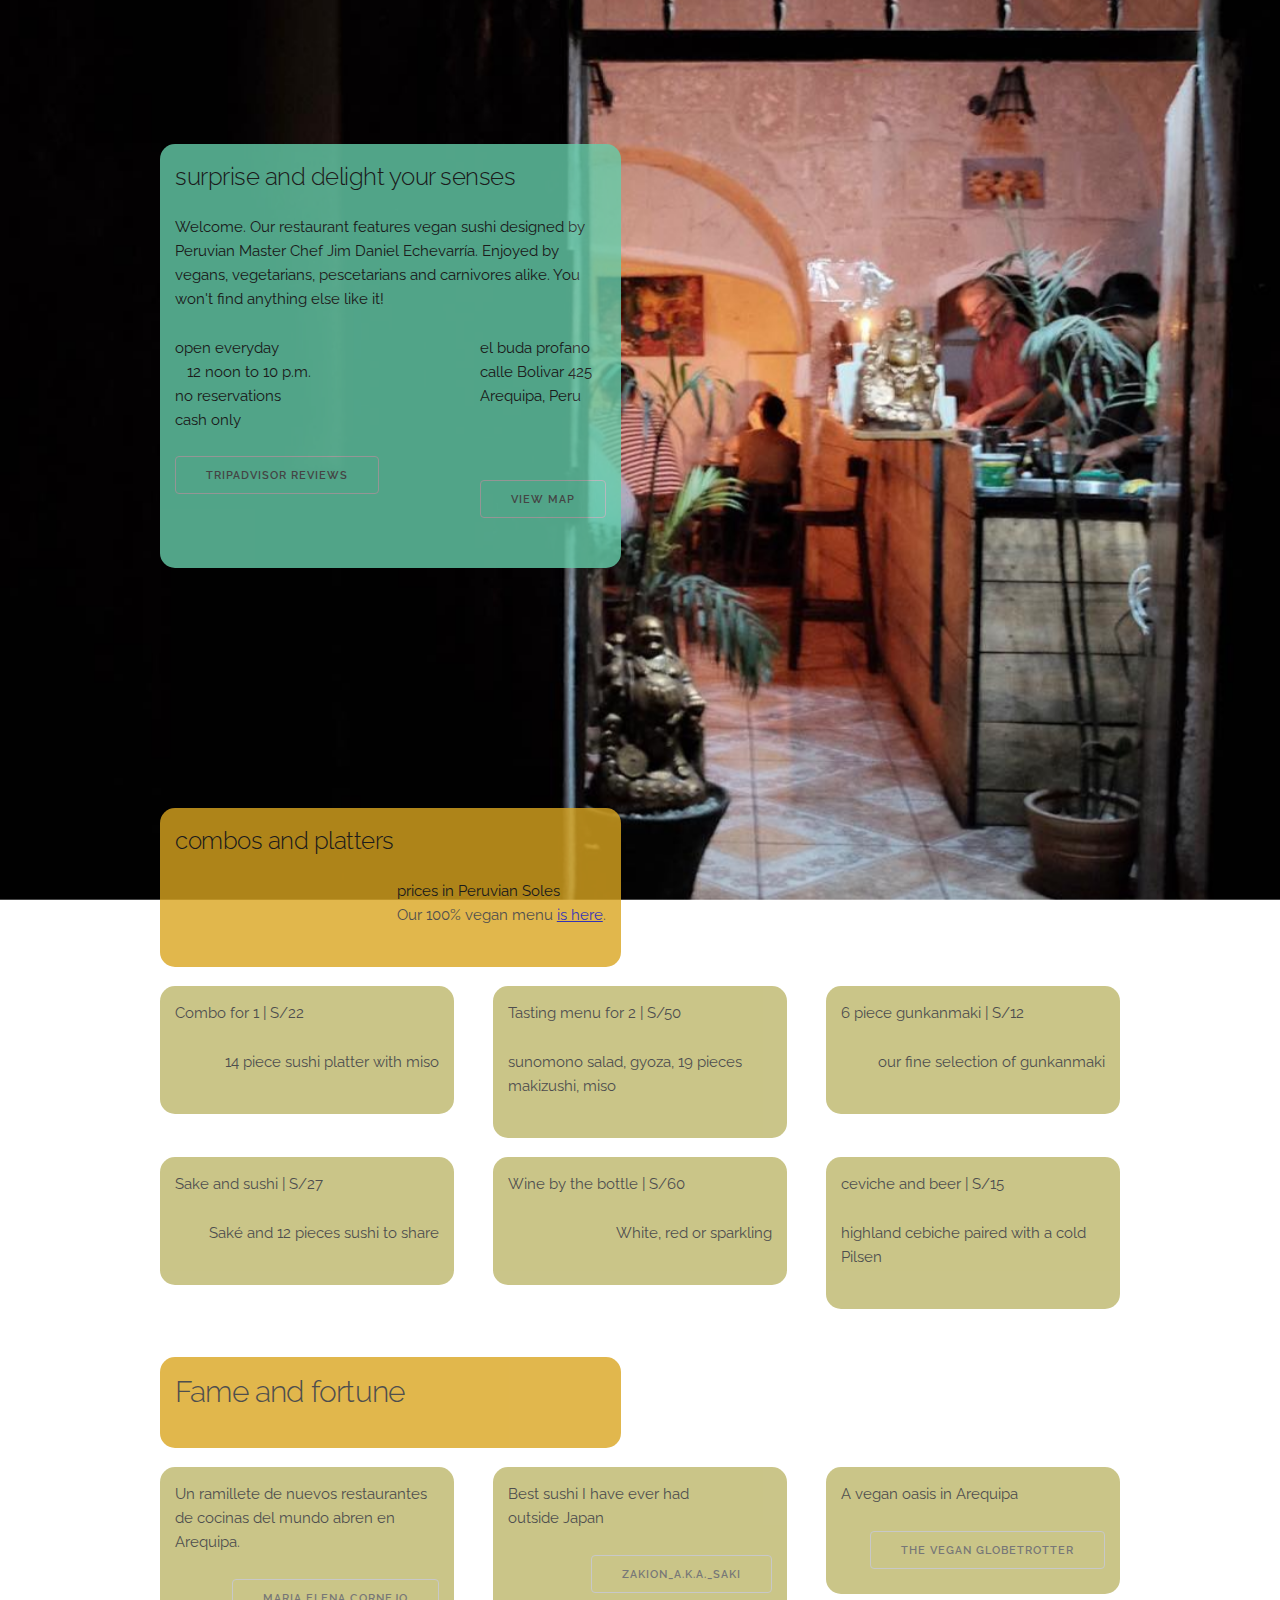
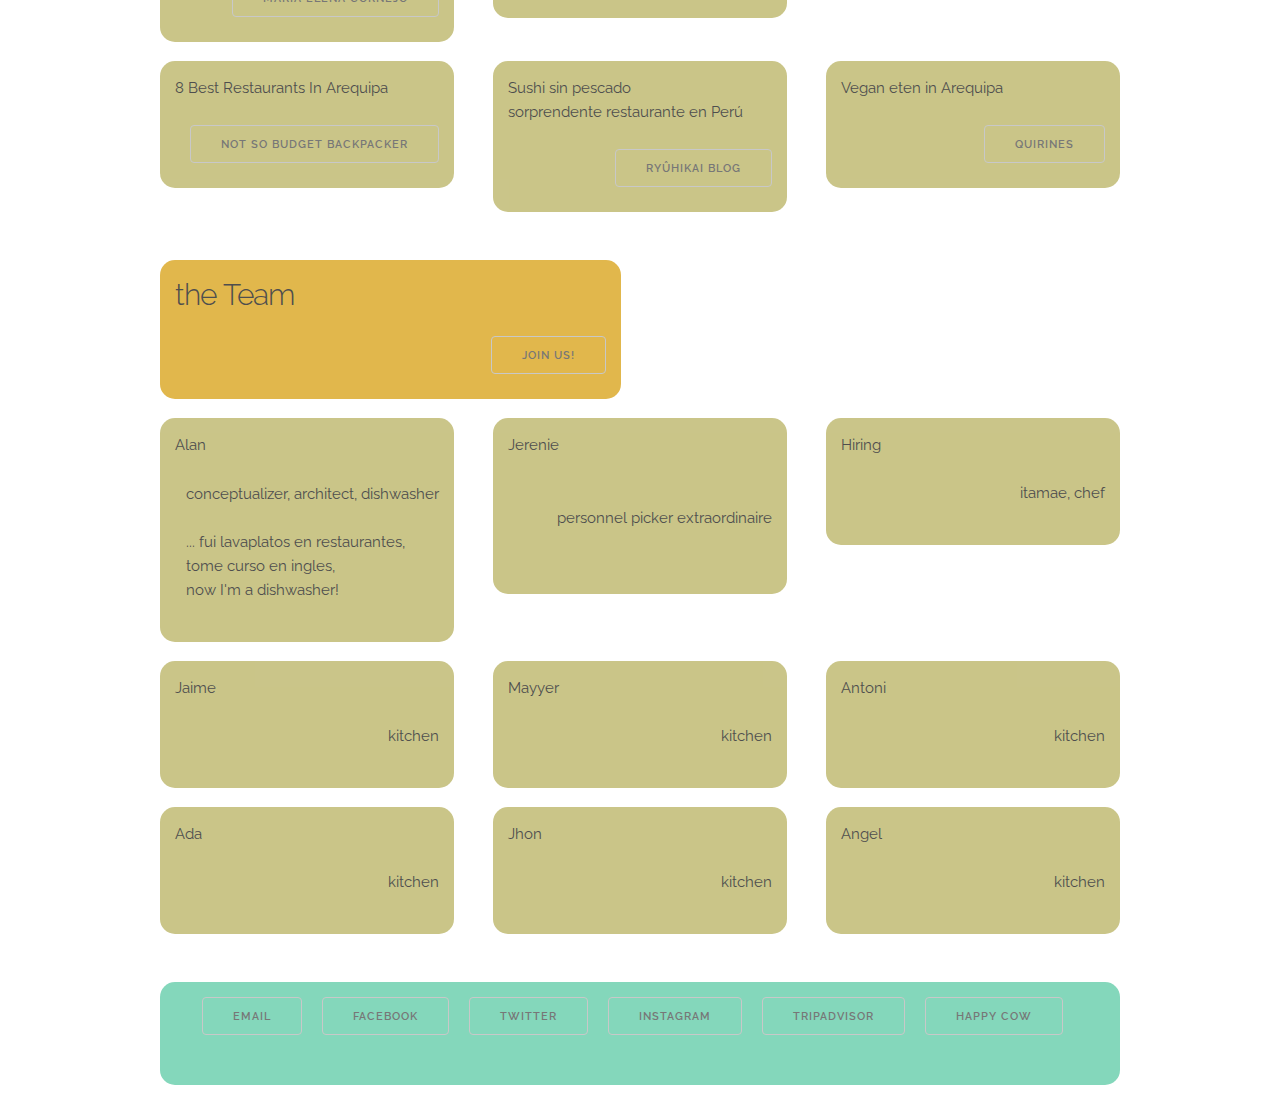
==== commit cd2be2dd: "10 PM" ====
--- a/en/index.html
+++ b/en/index.html
@@ -43,7 +43,7 @@
 
 
         <p>Welcome. Our restaurant features vegan sushi designed by Peruvian Master Chef Jim Daniel Echevarría. Enjoyed by vegans, vegetarians, pescetarians and carnivores alike. You won't find anything else like it!</p>
-         <p class="u-pull-left" >open everyday<br>&nbsp;&nbsp;&nbsp;12 noon to 9 p.m.<br>no reservations<br>cash only<br><br>  
+         <p class="u-pull-left" >open everyday<br>&nbsp;&nbsp;&nbsp;12 noon to 10 p.m.<br>no reservations<br>cash only<br><br>  
 			<a target="_blank" class="button" style="margin-right:16px;" href="https://www.tripadvisor.com/Restaurant_Review-g294313-d9564741-Reviews-El_Buda_Profano-Arequipa_Arequipa_Region.html">tripadvisor reviews</a>
 		 </p>
       	<p class="u-pull-right" >el buda profano  <br> calle Bolivar 425  <br> Arequipa, Peru<br><br><br><br>
